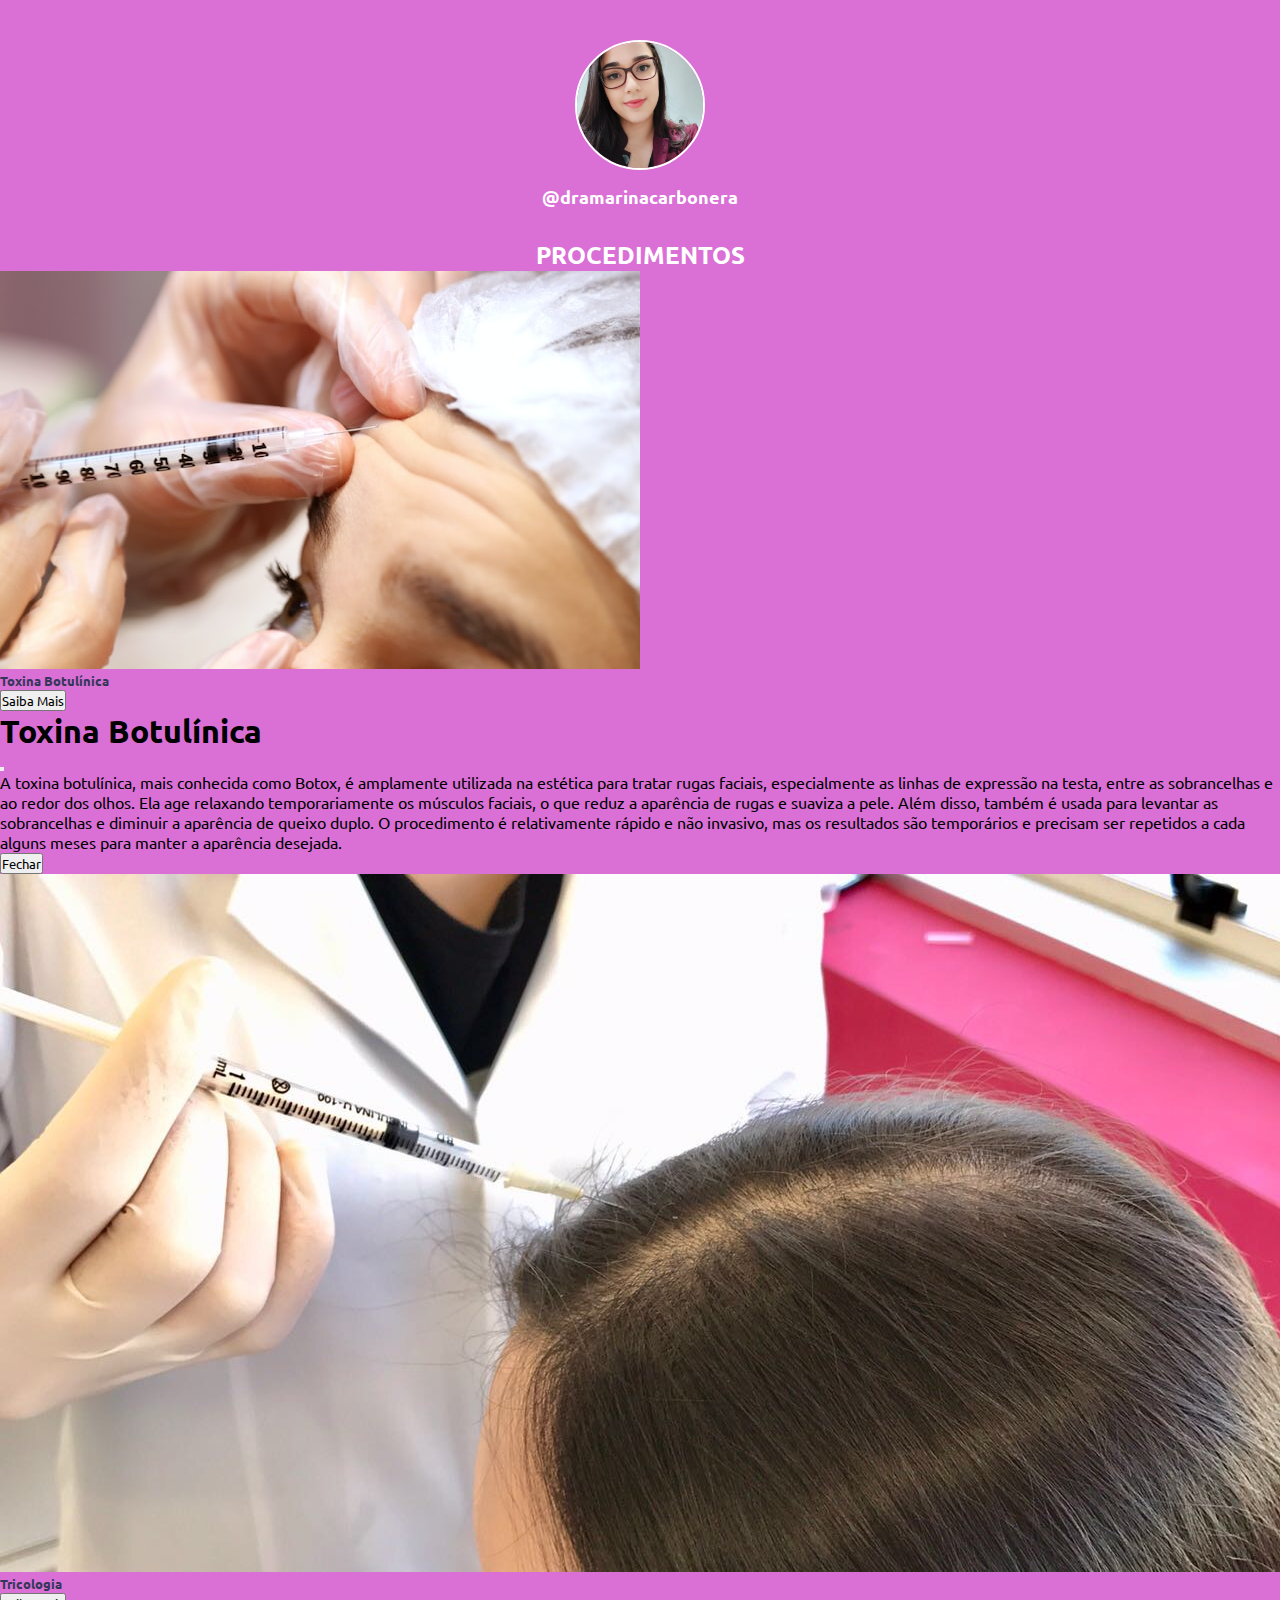
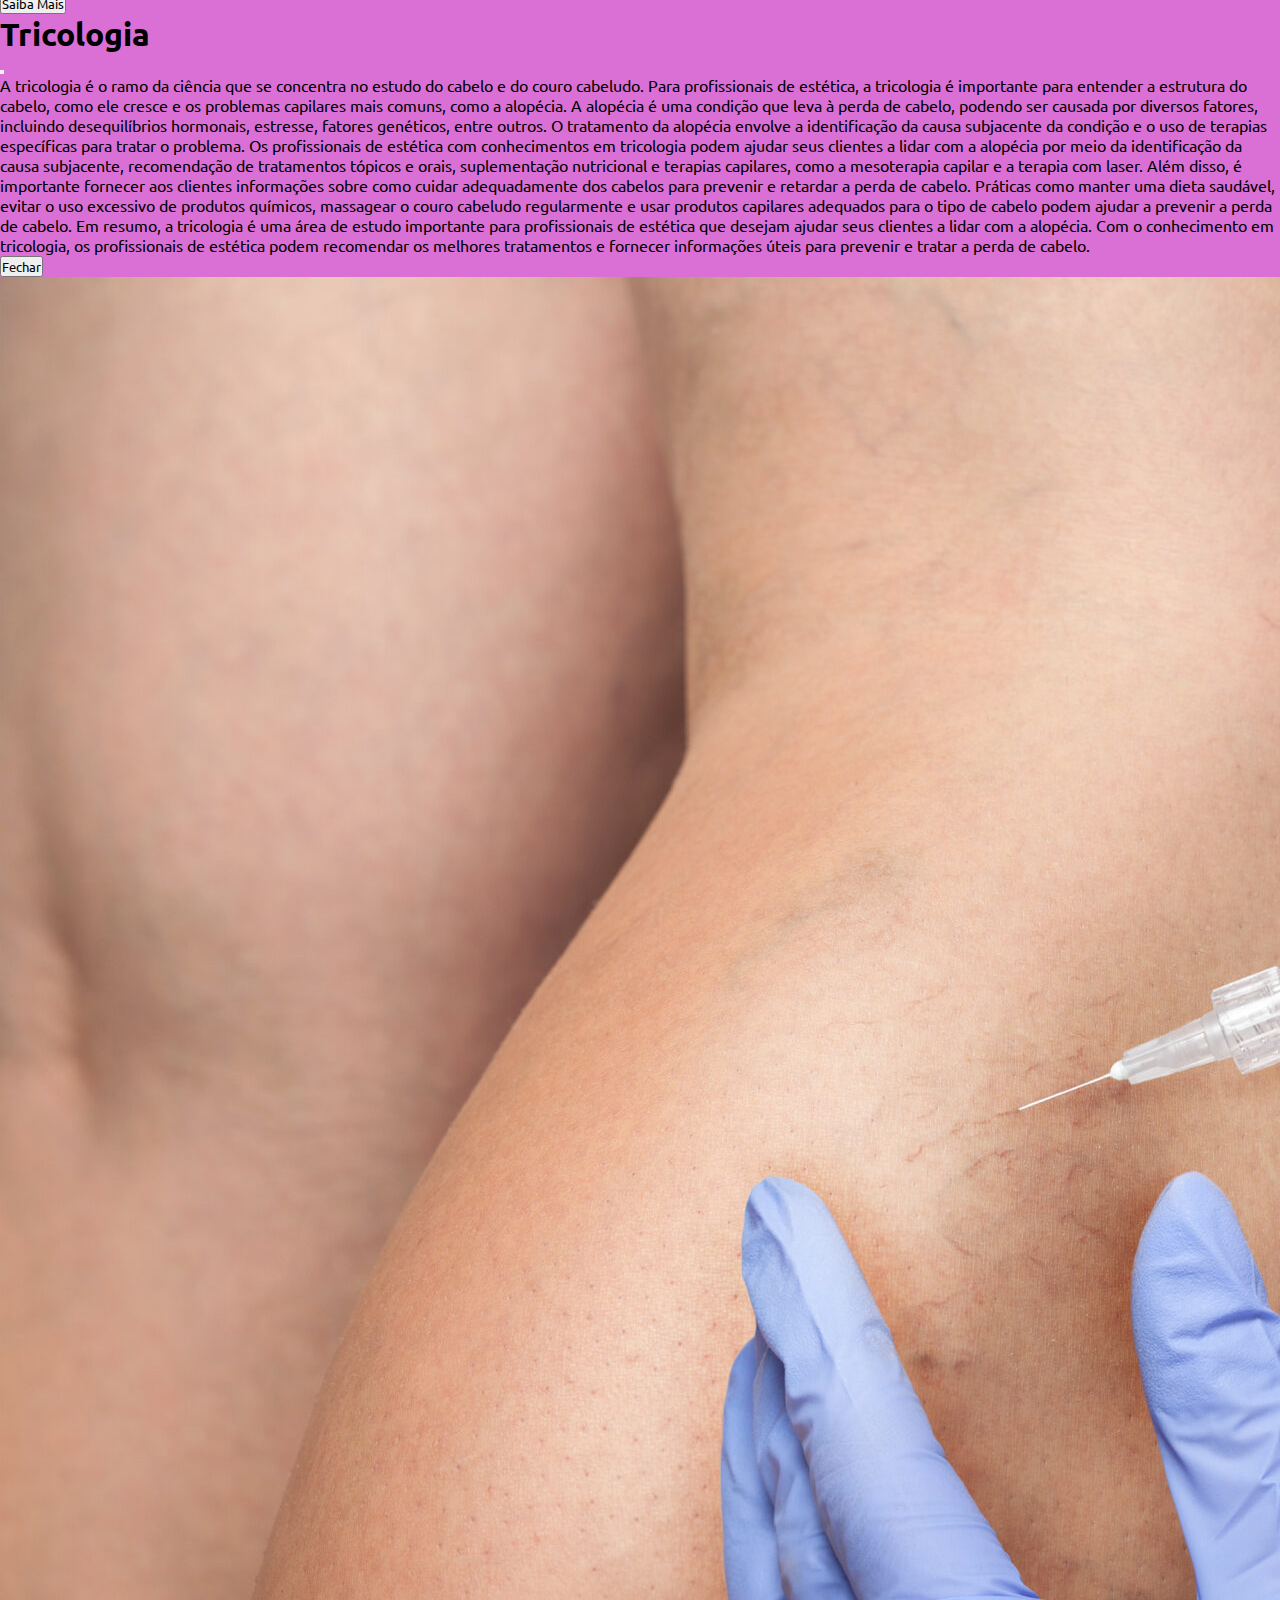
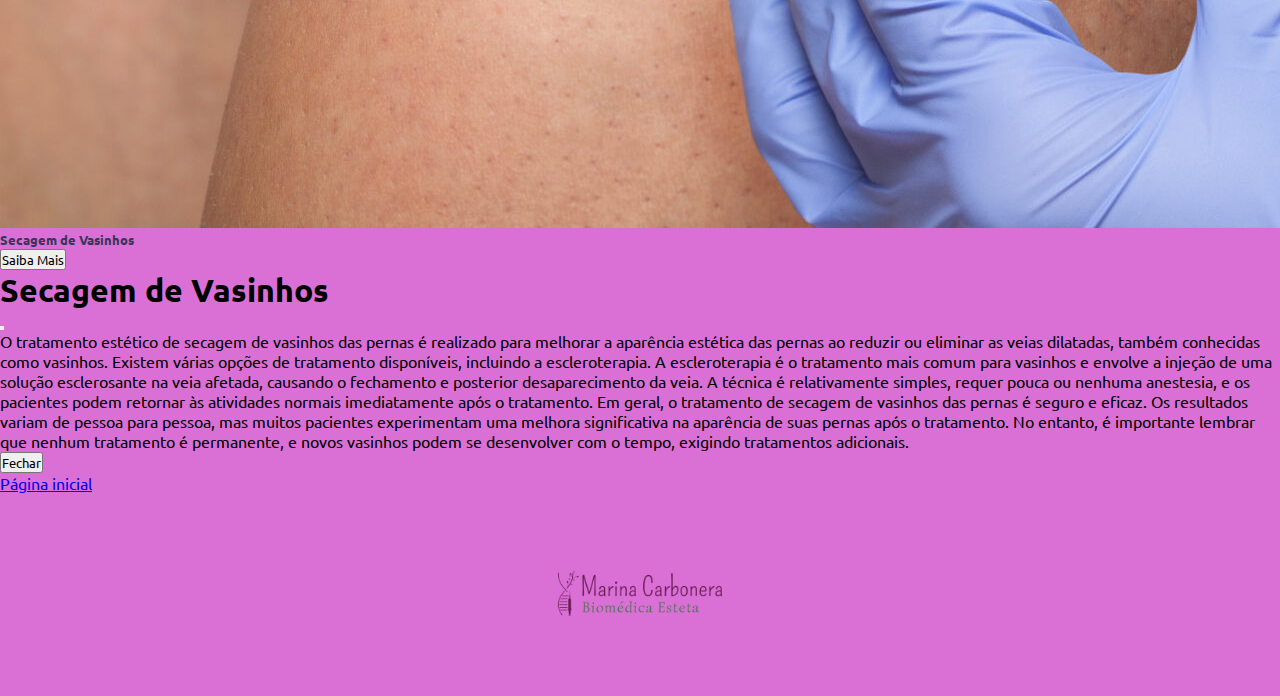
==== procedures.html @ fe8bc9be "Added the page of procedures" ====
<!DOCTYPE html>
<html lang="en">
<head>

    <meta charset="UTF-8">
    <meta http-equiv="X-UA-Compatible" content="IE=edge">
    <meta name="viewport" content="width=device-width, initial-scale=1.0">

    <!-- Meta Tags para Compartilhamento do site -->
    <meta property="og:title" content="Dra. Marina Luiza Carbonera" />
    <meta property="og:description" content="Links com informativos sobre tratamentos oferecidos">
    <meta property="og:url" content="https://lucassamogim.github.io/dramarinabio/" />
    <meta property="og:image" content="https://i.imgur.com/tCJxepR.jpg" />
    <meta property="og:type" content="website" />

    
    <!-- HTML Meta Tags -->
    <title>Dra. Marina Luiza Carbonera</title>
    <meta name="description" content="Links com informativos sobre tratamentos oferecidos">

    <!-- Facebook Meta Tags -->
    <meta property="og:url" content="https://lucassamogim.github.io/dramarinabio/">
    <meta property="og:type" content="website">
    <meta property="og:title" content="Dra. Marina Luiza Carbonera">
    <meta property="og:description" content="Links com informativos sobre tratamentos oferecidos">
    <meta property="og:image" content="https://i.imgur.com/tCJxepR.jpg">

    <!-- Twitter Meta Tags -->
    <meta name="twitter:card" content="summary_large_image">
    <meta property="twitter:domain" content="lucassamogim.github.io">
    <meta property="twitter:url" content="https://lucassamogim.github.io/dramarinabio/">
    <meta name="twitter:title" content="Dra. Marina Luiza Carbonera">
    <meta name="twitter:description" content="Links com informativos sobre tratamentos oferecidos">
    <meta name="twitter:image" content="https://i.imgur.com/tCJxepR.jpg">

    <!-- Meta Tags Generated via https://www.opengraph.xyz -->
        

    <title>Meus Procedimentos</title>

    <!-- Link para o arquivo CSS -->
    <link rel="stylesheet" href="style.css">
    <link rel="stylesheet" href="procedures.css">

    <!-- Link para Fonte do Google -->
    <link rel="preconnect" href="https://fonts.googleapis.com">
    <link rel="preconnect" href="https://fonts.gstatic.com" crossorigin>
    <link href="https://fonts.googleapis.com/css2?family=Ubuntu:wght@400;500;700&display=swap" rel="stylesheet">

    <!-- Link Bootstrap 5 -->
    <link href="https://cdn.jsdelivr.net/npm/bootstrap@5.3.0-alpha1/dist/css/bootstrap.min.css" rel="stylesheet" integrity="sha384-GLhlTQ8iRABdZLl6O3oVMWSktQOp6b7In1Zl3/Jr59b6EGGoI1aFkw7cmDA6j6gD" crossorigin="anonymous">

    <!-- Link Font-awesome -->
    <link rel="stylesheet" href="https://cdnjs.cloudflare.com/ajax/libs/font-awesome/6.3.0/css/all.min.css" integrity="sha512-SzlrxWUlpfuzQ+pcUCosxcglQRNAq/DZjVsC0lE40xsADsfeQoEypE+enwcOiGjk/bSuGGKHEyjSoQ1zVisanQ==" crossorigin="anonymous" referrerpolicy="no-referrer" />

</head>
<body>
    
    <div class="share-btn">
        <a href="javascript:void(0)" onclick="share()">
            <i class="fa-solid fa-arrow-up-from-bracket"></i>
        </a>
    </div>
    
    <div class="img-container">
        <img src="images/profile-pic.png" alt="">
    </div>

    <h1 class="title">
        <a href="https://www.instagram.com/dramarinacarbonera/" target="_blank">
            @dramarinacarbonera
        </a>
    </h1>

    <h2 class="subtitle mb-3 container">procedimentos</h2>

    <!-- Área dos Cards dos Procedimentos -->
    <div class="row row-cols-1 row-cols-md-3 g-4 container mx-auto">
        <div class="col">
            <div class="card h-100 shadow">
                <img src="images/proceduresImg/botox.jpg" class="card-img-top" alt="">
                <div class="card-body">
                    <h5 class="card-title mb-4 card-title-color">Toxina Botulínica</h5>
                    <!-- Button trigger modal -->
                    <button type="button" class="btn btn-primary" data-bs-toggle="modal" data-bs-target="#toxinaBotulinica">
                        Saiba Mais
                    </button>
  
                    <!-- Modal -->
                    <div class="modal fade" id="toxinaBotulinica" tabindex="-1" aria-labelledby="exampleModalLabel" aria-hidden="true">
                        <div class="modal-dialog">
                            <div class="modal-content">
                                <div class="modal-header">
                                    <h1 class="modal-title fs-5" id="exampleModalLabel">Toxina Botulínica</h1>
                                    <button type="button" class="btn-close" data-bs-dismiss="modal" aria-label="Close"></button>
                                </div>
                                <div class="modal-body">
                                    A toxina botulínica, mais conhecida como Botox, é amplamente utilizada na estética para tratar rugas faciais, especialmente as linhas de expressão na testa, entre as sobrancelhas e ao redor dos olhos. Ela age relaxando temporariamente os músculos faciais, o que reduz a aparência de rugas e suaviza a pele. Além disso, também é usada para levantar as sobrancelhas e diminuir a aparência de queixo duplo. O procedimento é relativamente rápido e não invasivo, mas os resultados são temporários e precisam ser repetidos a cada alguns meses para manter a aparência desejada.
                                </div>
                                <div class="modal-footer">
                                    <button type="button" class="btn btn-secondary bg-info" data-bs-dismiss="modal">Fechar</button>
                                </div>
                            </div>
                        </div>
                    </div>
                </div>
            </div>
        </div>

        <div class="col">
            <div class="card h-100 shadow">
                <img src="images/proceduresImg/tricologia.jpg" class="card-img-top" alt="">
                <div class="card-body">
                    <h5 class="card-title mb-4 card-title-color">Tricologia</h5>
                    <!-- Button trigger modal -->
                    <button type="button" class="btn btn-primary" data-bs-toggle="modal" data-bs-target="#tricologia">
                        Saiba Mais
                    </button>
  
                    <!-- Modal -->
                    <div class="modal fade" id="tricologia" tabindex="-1" aria-labelledby="exampleModalLabel" aria-hidden="true">
                        <div class="modal-dialog">
                            <div class="modal-content">
                                <div class="modal-header">
                                    <h1 class="modal-title fs-5" id="exampleModalLabel">Tricologia</h1>
                                    <button type="button" class="btn-close" data-bs-dismiss="modal" aria-label="Close"></button>
                                </div>
                                <div class="modal-body">
                                    A tricologia é o ramo da ciência que se concentra no estudo do cabelo e do couro cabeludo. Para profissionais de estética, a tricologia é importante para entender a estrutura do cabelo, como ele cresce e os problemas capilares mais comuns, como a alopécia.

                                    A alopécia é uma condição que leva à perda de cabelo, podendo ser causada por diversos fatores, incluindo desequilíbrios hormonais, estresse, fatores genéticos, entre outros. O tratamento da alopécia envolve a identificação da causa subjacente da condição e o uso de terapias específicas para tratar o problema.

                                    Os profissionais de estética com conhecimentos em tricologia podem ajudar seus clientes a lidar com a alopécia por meio da identificação da causa subjacente, recomendação de tratamentos tópicos e orais, suplementação nutricional e terapias capilares, como a mesoterapia capilar e a terapia com laser.

                                    Além disso, é importante fornecer aos clientes informações sobre como cuidar adequadamente dos cabelos para prevenir e retardar a perda de cabelo. Práticas como manter uma dieta saudável, evitar o uso excessivo de produtos químicos, massagear o couro cabeludo regularmente e usar produtos capilares adequados para o tipo de cabelo podem ajudar a prevenir a perda de cabelo.

                                    Em resumo, a tricologia é uma área de estudo importante para profissionais de estética que desejam ajudar seus clientes a lidar com a alopécia. Com o conhecimento em tricologia, os profissionais de estética podem recomendar os melhores tratamentos e fornecer informações úteis para prevenir e tratar a perda de cabelo.
                                </div>
                                <div class="modal-footer">
                                    <button type="button" class="btn btn-secondary bg-info" data-bs-dismiss="modal">Fechar</button>
                                </div>
                            </div>
                        </div>
                    </div>
                </div>
            </div>
        </div>

        <div class="col">
            <div class="card h-100 shadow">
                <img src="images/proceduresImg/vasinhos.jpeg" class="card-img-top" alt="">
                <div class="card-body">
                    <h5 class="card-title mb-4 card-title-color">Secagem de Vasinhos</h5>
                    <!-- Button trigger modal -->
                    <button type="button" class="btn btn-primary" data-bs-toggle="modal" data-bs-target="#vasinhos">
                        Saiba Mais
                    </button>
  
                    <!-- Modal -->
                    <div class="modal fade" id="vasinhos" tabindex="-1" aria-labelledby="exampleModalLabel" aria-hidden="true">
                        <div class="modal-dialog">
                            <div class="modal-content">
                                <div class="modal-header">
                                    <h1 class="modal-title fs-5" id="exampleModalLabel">Secagem de Vasinhos</h1>
                                    <button type="button" class="btn-close" data-bs-dismiss="modal" aria-label="Close"></button>
                                </div>
                                <div class="modal-body">
                                    O tratamento estético de secagem de vasinhos das pernas é realizado para melhorar a aparência estética das pernas ao reduzir ou eliminar as veias dilatadas, também conhecidas como vasinhos. Existem várias opções de tratamento disponíveis, incluindo a escleroterapia.

                                    A escleroterapia é o tratamento mais comum para vasinhos e envolve a injeção de uma solução esclerosante na veia afetada, causando o fechamento e posterior desaparecimento da veia. A técnica é relativamente simples, requer pouca ou nenhuma anestesia, e os pacientes podem retornar às atividades normais imediatamente após o tratamento.

                                    Em geral, o tratamento de secagem de vasinhos das pernas é seguro e eficaz. Os resultados variam de pessoa para pessoa, mas muitos pacientes experimentam uma melhora significativa na aparência de suas pernas após o tratamento. No entanto, é importante lembrar que nenhum tratamento é permanente, e novos vasinhos podem se desenvolver com o tempo, exigindo tratamentos adicionais.
                                </div>
                                <div class="modal-footer">
                                    <button type="button" class="btn btn-secondary bg-info" data-bs-dismiss="modal">Fechar</button>
                                </div>
                            </div>
                        </div>
                    </div>
                </div>
            </div>
        </div>

    </div>
    

    
    <div class="back-btn-container d-flex container w-100 justify-content-center align-items-center">
        <a href="index.html" class="back-btn btn btn-primary">Página inicial</a>
    </div>

    <footer>
        <div class="footer-img">
            <img src="images/footerImg.png" alt="">
        </div>
    </footer>


    <!-- Script Bootstrap 5 -->
    <script src="https://cdn.jsdelivr.net/npm/bootstrap@5.3.0-alpha1/dist/js/bootstrap.bundle.min.js" integrity="sha384-w76AqPfDkMBDXo30jS1Sgez6pr3x5MlQ1ZAGC+nuZB+EYdgRZgiwxhTBTkF7CXvN" crossorigin="anonymous"></script>

    <!-- Script externo -->
    <script src="script.js"></script>


</body>
</html>
---- style.css ----
* {
    margin: 0;
    padding: 0;
    box-sizing: border-box;
    font-family: 'Ubuntu', sans-serif;
}

body {
    background-color: orchid !important;
    position: relative;
}

.share-btn {
    position: absolute;
    top: 0px;
    left: 7%;
    font-size: 25px;
}

.share-btn a {
    text-decoration: none;
    color: #FFF;
}

.img-container {
    width: 130px;
    height: 130px;
    border-radius: 50%;
    border: 2px solid #FFF;
    margin: 0 auto;
    margin-top: 40px;
}

.img-container img {
    width: 100%;
    aspect-ratio: 1 / 1;
    border-radius: 50%;
}

.title {
    text-align: center;
    padding: 15px;
    font-size: 18px;
    margin-bottom: 15px;
}

.title a {
    display: inline-block;
    text-decoration: none;
    color: #FFF;
}

footer {
    width: 100%;
    height: 100px;
}

.footer-img {
    margin: 0 auto;
    height: 100%;
    width: 200px;
}

.footer-img img {
    width: 100%;
}
---- procedures.css ----
.subtitle {
    text-align: center;
    text-transform: uppercase;
    color: #FFF;
}

.card-title-color {
    color: #34375a !important;
}

.back-btn {
    margin-top: 80px;
}
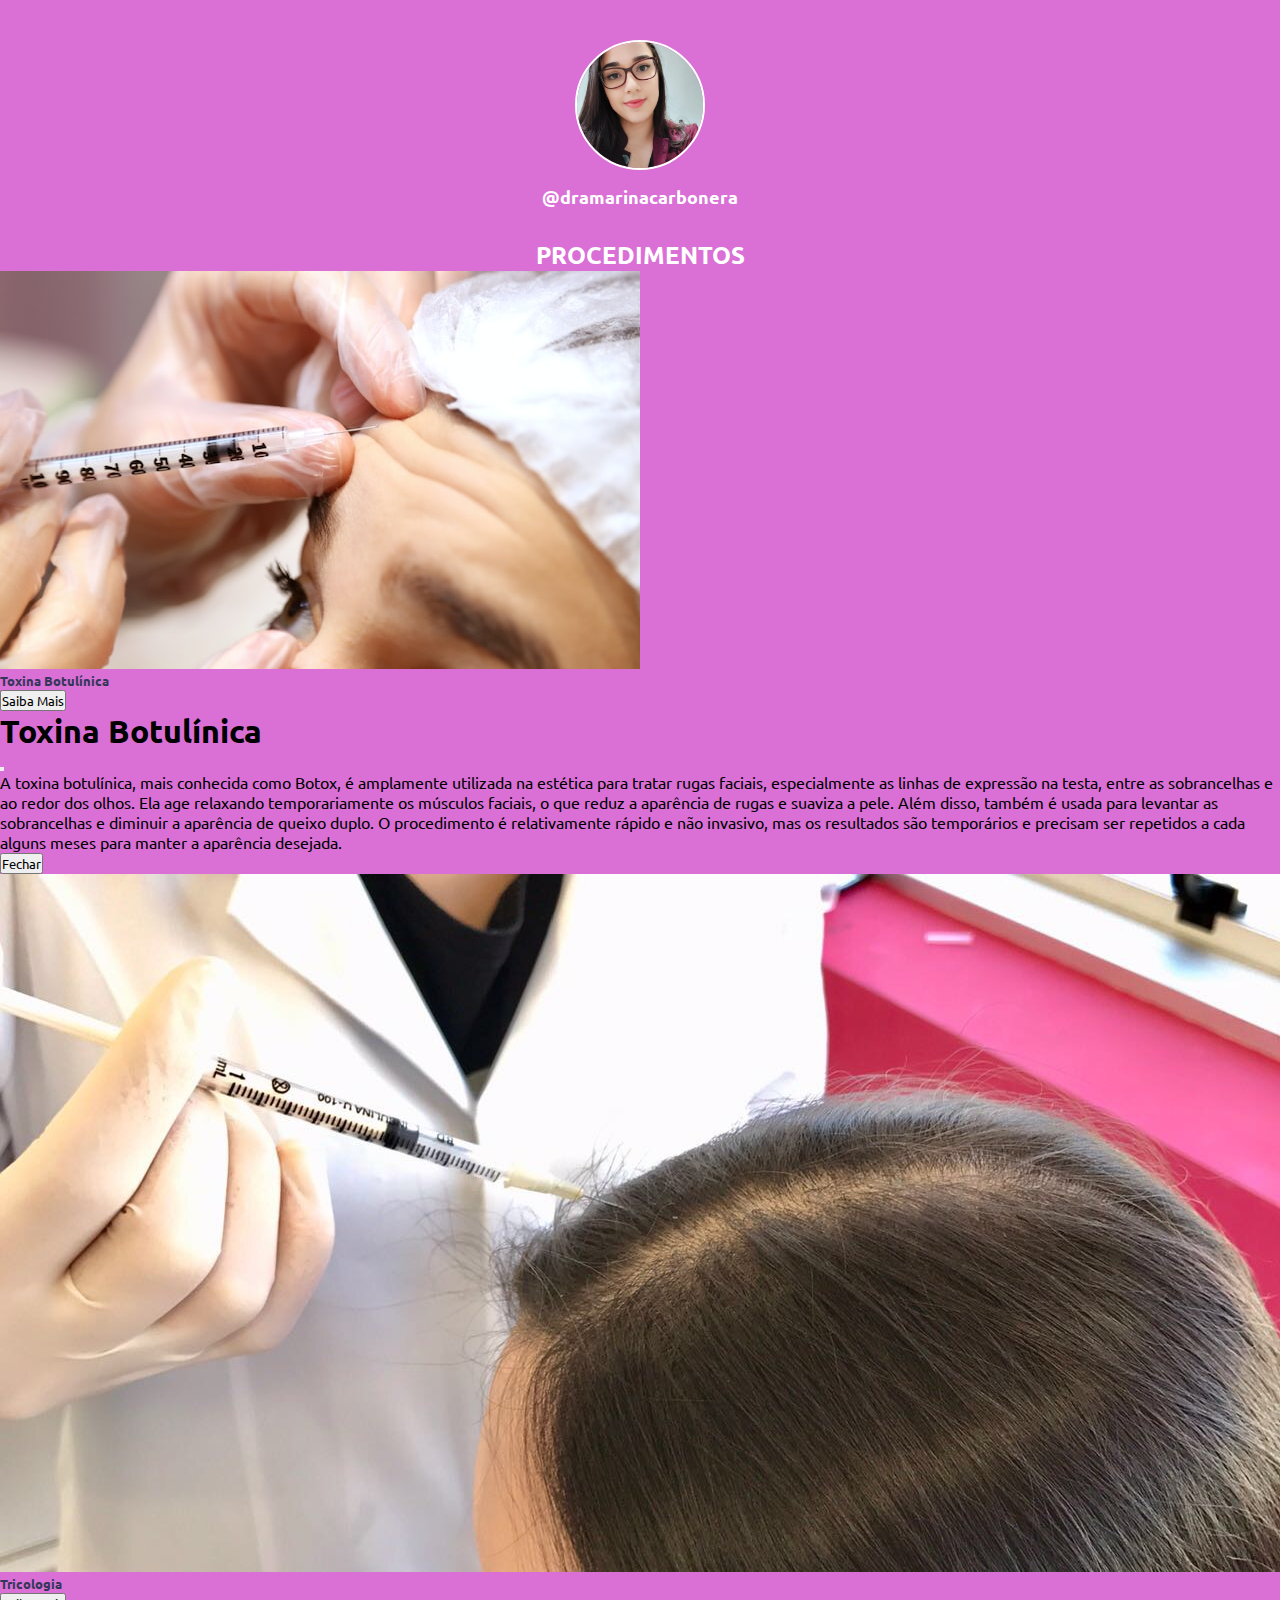
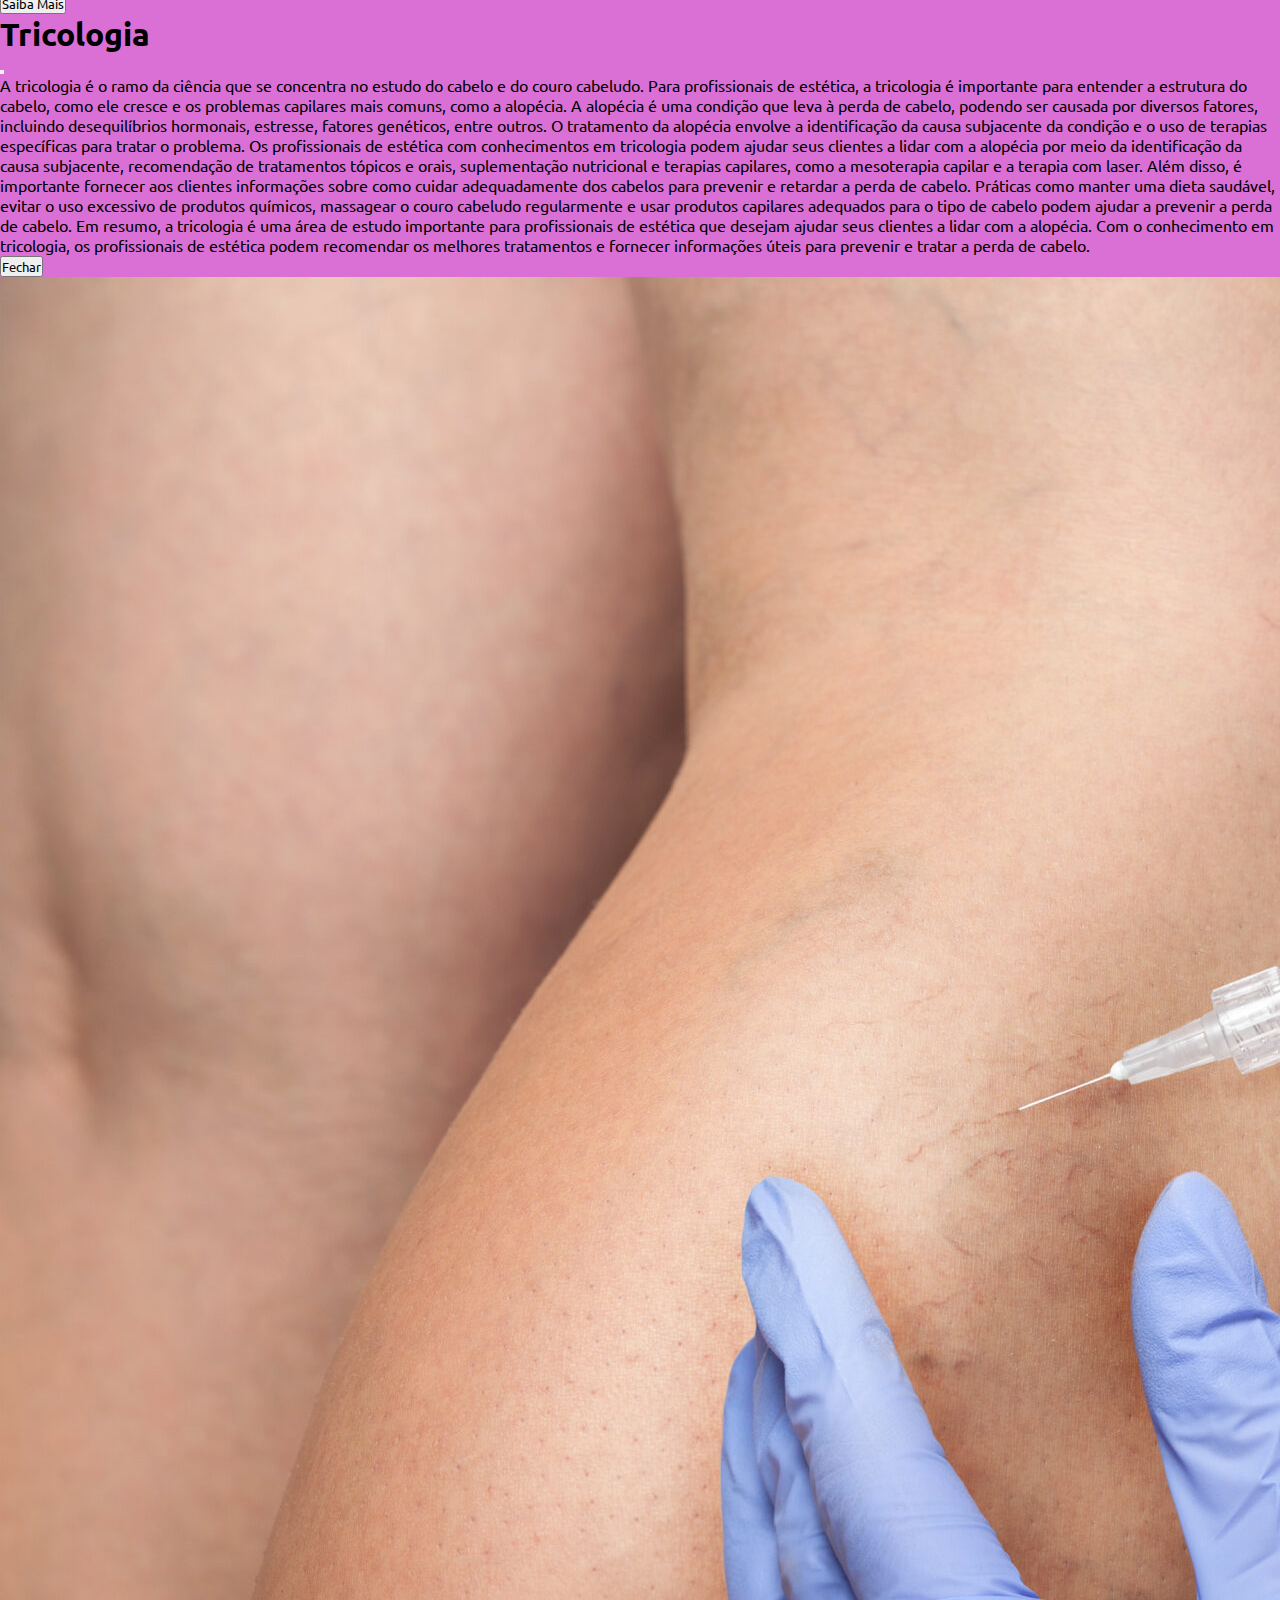
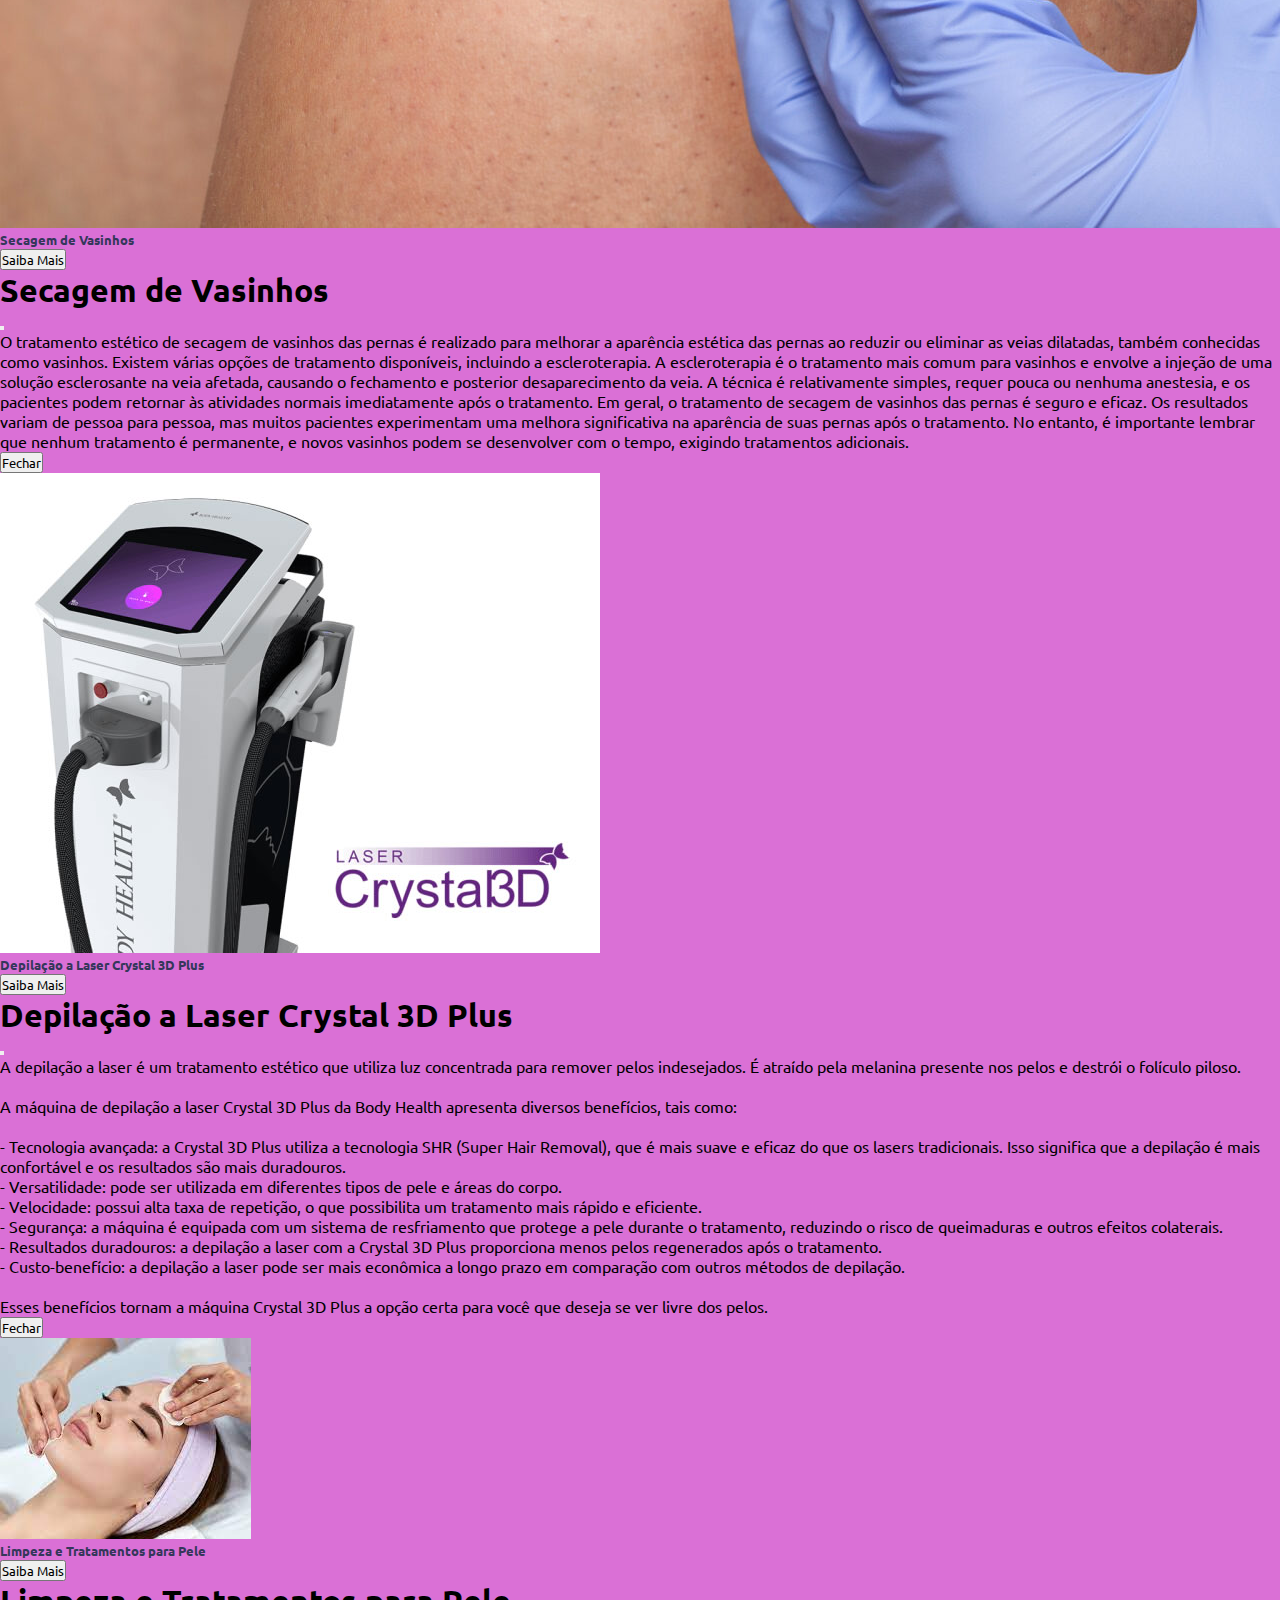
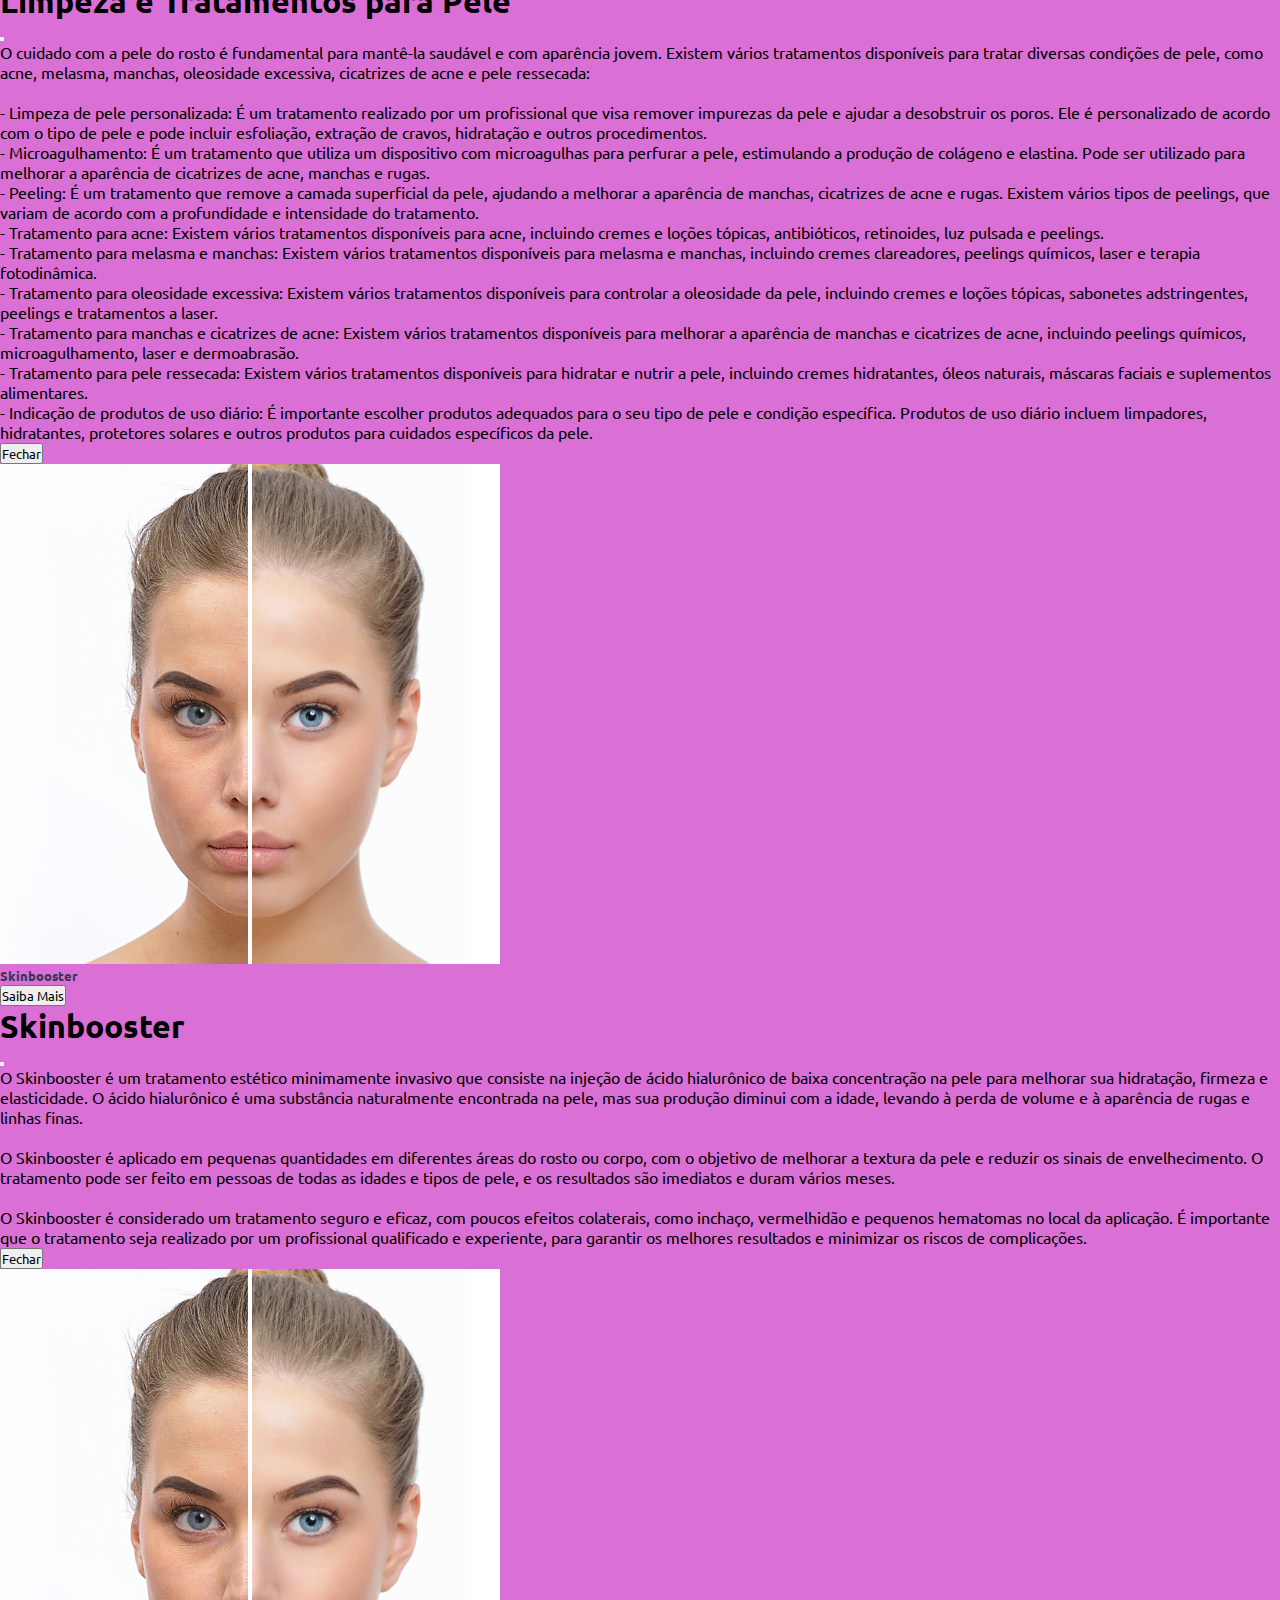
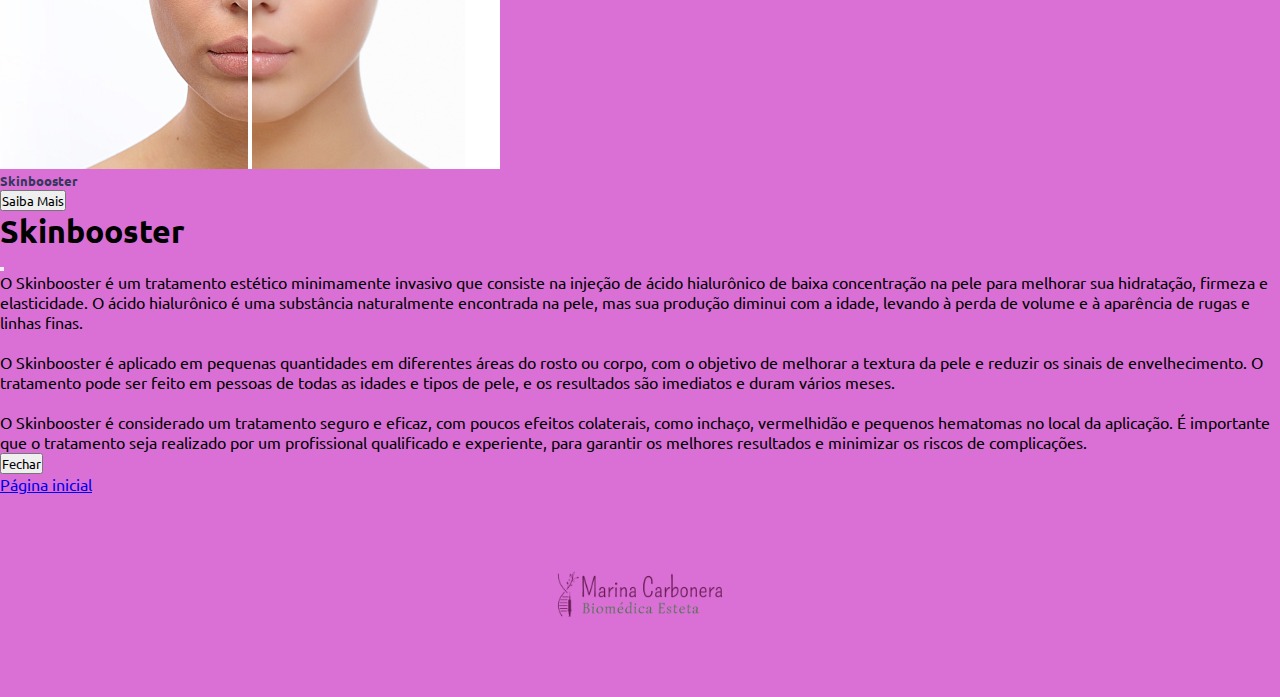
==== commit 98c532e4: "Added content to the procedure page" ====
--- a/procedures.html
+++ b/procedures.html
@@ -181,6 +181,171 @@
             </div>
         </div>
 
+        <div class="col">
+            <div class="card h-100 shadow">
+                <img src="images/proceduresImg/depilacao.jpg" class="card-img-top" alt="">
+                <div class="card-body">
+                    <h5 class="card-title mb-4 card-title-color">Depilação a Laser Crystal 3D Plus</h5>
+                    <!-- Button trigger modal -->
+                    <button type="button" class="btn btn-primary" data-bs-toggle="modal" data-bs-target="#depilacao">
+                        Saiba Mais
+                    </button>
+  
+                    <!-- Modal -->
+                    <div class="modal fade" id="depilacao" tabindex="-1" aria-labelledby="exampleModalLabel" aria-hidden="true">
+                        <div class="modal-dialog">
+                            <div class="modal-content">
+                                <div class="modal-header">
+                                    <h1 class="modal-title fs-5" id="exampleModalLabel">Depilação a Laser Crystal 3D Plus</h1>
+                                    <button type="button" class="btn-close" data-bs-dismiss="modal" aria-label="Close"></button>
+                                </div>
+                                <div class="modal-body">
+                                    A depilação a laser é um tratamento estético que utiliza luz concentrada para remover pelos indesejados. É atraído pela melanina presente nos pelos e destrói o folículo piloso.<br><br>
+                                    A máquina de depilação a laser Crystal 3D Plus da Body Health apresenta diversos benefícios, tais como:
+                                    <br><br>
+                                    - Tecnologia avançada: a Crystal 3D Plus utiliza a tecnologia SHR (Super Hair Removal), que é mais suave e eficaz do que os lasers tradicionais. Isso significa que a depilação é mais confortável e os resultados são mais duradouros.
+                                    <br>
+                                    - Versatilidade: pode ser utilizada em diferentes tipos de pele e áreas do corpo.
+                                    <br>
+                                    - Velocidade: possui alta taxa de repetição, o que possibilita um tratamento mais rápido e eficiente.
+                                    <br>
+                                    - Segurança: a máquina é equipada com um sistema de resfriamento que protege a pele durante o tratamento, reduzindo o risco de queimaduras e outros efeitos colaterais.
+                                    <br>
+                                    - Resultados duradouros: a depilação a laser com a Crystal 3D Plus proporciona menos pelos regenerados após o tratamento.
+                                    <br>
+                                    - Custo-benefício: a depilação a laser pode ser mais econômica a longo prazo em comparação com outros métodos de depilação.
+                                    <br><br>
+                                    Esses benefícios tornam a máquina Crystal 3D Plus a opção certa para você que deseja se ver livre dos pelos.
+                                </div>
+                                <div class="modal-footer">
+                                    <button type="button" class="btn btn-secondary bg-info" data-bs-dismiss="modal">Fechar</button>
+                                </div>
+                            </div>
+                        </div>
+                    </div>
+                </div>
+            </div>
+        </div>
+
+        <div class="col">
+            <div class="card h-100 shadow">
+                <img src="images/proceduresImg/limpezaPele.jpeg" class="card-img-top" alt="">
+                <div class="card-body">
+                    <h5 class="card-title mb-4 card-title-color">Limpeza e Tratamentos para Pele</h5>
+                    <!-- Button trigger modal -->
+                    <button type="button" class="btn btn-primary" data-bs-toggle="modal" data-bs-target="#limpeza-pele">
+                        Saiba Mais
+                    </button>
+  
+                    <!-- Modal -->
+                    <div class="modal fade" id="limpeza-pele" tabindex="-1" aria-labelledby="exampleModalLabel" aria-hidden="true">
+                        <div class="modal-dialog">
+                            <div class="modal-content">
+                                <div class="modal-header">
+                                    <h1 class="modal-title fs-5" id="exampleModalLabel">Limpeza e Tratamentos para Pele</h1>
+                                    <button type="button" class="btn-close" data-bs-dismiss="modal" aria-label="Close"></button>
+                                </div>
+                                <div class="modal-body">
+                                    O cuidado com a pele do rosto é fundamental para mantê-la saudável e com aparência jovem. Existem vários tratamentos disponíveis para tratar diversas condições de pele, como acne, melasma, manchas, oleosidade excessiva, cicatrizes de acne e pele ressecada:
+                                    <br><br>
+                                    - Limpeza de pele personalizada: É um tratamento realizado por um profissional que visa remover impurezas da pele e ajudar a desobstruir os poros. Ele é personalizado de acordo com o tipo de pele e pode incluir esfoliação, extração de cravos, hidratação e outros procedimentos.
+                                    <br>
+                                    - Microagulhamento: É um tratamento que utiliza um dispositivo com microagulhas para perfurar a pele, estimulando a produção de colágeno e elastina. Pode ser utilizado para melhorar a aparência de cicatrizes de acne, manchas e rugas.
+                                    <br>
+                                    - Peeling: É um tratamento que remove a camada superficial da pele, ajudando a melhorar a aparência de manchas, cicatrizes de acne e rugas. Existem vários tipos de peelings, que variam de acordo com a profundidade e intensidade do tratamento.
+                                    <br>
+                                    - Tratamento para acne: Existem vários tratamentos disponíveis para acne, incluindo cremes e loções tópicas, antibióticos, retinoides, luz pulsada e peelings.
+                                    <br>
+                                    - Tratamento para melasma e manchas: Existem vários tratamentos disponíveis para melasma e manchas, incluindo cremes clareadores, peelings químicos, laser e terapia fotodinâmica.
+                                    <br>
+                                    - Tratamento para oleosidade excessiva: Existem vários tratamentos disponíveis para controlar a oleosidade da pele, incluindo cremes e loções tópicas, sabonetes adstringentes, peelings e tratamentos a laser.
+                                    <br>
+                                    - Tratamento para manchas e cicatrizes de acne: Existem vários tratamentos disponíveis para melhorar a aparência de manchas e cicatrizes de acne, incluindo peelings químicos, microagulhamento, laser e dermoabrasão.
+                                    <br>
+                                    - Tratamento para pele ressecada: Existem vários tratamentos disponíveis para hidratar e nutrir a pele, incluindo cremes hidratantes, óleos naturais, máscaras faciais e suplementos alimentares.
+                                    <br>
+                                    - Indicação de produtos de uso diário: É importante escolher produtos adequados para o seu tipo de pele e condição específica. Produtos de uso diário incluem limpadores, hidratantes, protetores solares e outros produtos para cuidados específicos da pele.
+                                </div>
+                                <div class="modal-footer">
+                                    <button type="button" class="btn btn-secondary bg-info" data-bs-dismiss="modal">Fechar</button>
+                                </div>
+                            </div>
+                        </div>
+                    </div>
+                </div>
+            </div>
+        </div>
+
+        <div class="col">
+            <div class="card h-100 shadow">
+                <img src="images/proceduresImg/skinbooster.jpg" class="card-img-top" alt="">
+                <div class="card-body">
+                    <h5 class="card-title mb-4 card-title-color">Skinbooster</h5>
+                    <!-- Button trigger modal -->
+                    <button type="button" class="btn btn-primary" data-bs-toggle="modal" data-bs-target="#skinbooster">
+                        Saiba Mais
+                    </button>
+  
+                    <!-- Modal -->
+                    <div class="modal fade" id="skinbooster" tabindex="-1" aria-labelledby="exampleModalLabel" aria-hidden="true">
+                        <div class="modal-dialog">
+                            <div class="modal-content">
+                                <div class="modal-header">
+                                    <h1 class="modal-title fs-5" id="exampleModalLabel">Skinbooster</h1>
+                                    <button type="button" class="btn-close" data-bs-dismiss="modal" aria-label="Close"></button>
+                                </div>
+                                <div class="modal-body">
+                                    O Skinbooster é um tratamento estético minimamente invasivo que consiste na injeção de ácido hialurônico de baixa concentração na pele para melhorar sua hidratação, firmeza e elasticidade. O ácido hialurônico é uma substância naturalmente encontrada na pele, mas sua produção diminui com a idade, levando à perda de volume e à aparência de rugas e linhas finas.
+                                    <br><br>
+                                    O Skinbooster é aplicado em pequenas quantidades em diferentes áreas do rosto ou corpo, com o objetivo de melhorar a textura da pele e reduzir os sinais de envelhecimento. O tratamento pode ser feito em pessoas de todas as idades e tipos de pele, e os resultados são imediatos e duram vários meses.
+                                    <br><br>
+                                    O Skinbooster é considerado um tratamento seguro e eficaz, com poucos efeitos colaterais, como inchaço, vermelhidão e pequenos hematomas no local da aplicação. É importante que o tratamento seja realizado por um profissional qualificado e experiente, para garantir os melhores resultados e minimizar os riscos de complicações.
+                                </div>
+                                <div class="modal-footer">
+                                    <button type="button" class="btn btn-secondary bg-info" data-bs-dismiss="modal">Fechar</button>
+                                </div>
+                            </div>
+                        </div>
+                    </div>
+                </div>
+            </div>
+        </div>
+
+        <div class="col">
+            <div class="card h-100 shadow">
+                <img src="images/proceduresImg/skinbooster.jpg" class="card-img-top" alt="">
+                <div class="card-body">
+                    <h5 class="card-title mb-4 card-title-color">Skinbooster</h5>
+                    <!-- Button trigger modal -->
+                    <button type="button" class="btn btn-primary" data-bs-toggle="modal" data-bs-target="#skinbooster">
+                        Saiba Mais
+                    </button>
+  
+                    <!-- Modal -->
+                    <div class="modal fade" id="skinbooster" tabindex="-1" aria-labelledby="exampleModalLabel" aria-hidden="true">
+                        <div class="modal-dialog">
+                            <div class="modal-content">
+                                <div class="modal-header">
+                                    <h1 class="modal-title fs-5" id="exampleModalLabel">Skinbooster</h1>
+                                    <button type="button" class="btn-close" data-bs-dismiss="modal" aria-label="Close"></button>
+                                </div>
+                                <div class="modal-body">
+                                    O Skinbooster é um tratamento estético minimamente invasivo que consiste na injeção de ácido hialurônico de baixa concentração na pele para melhorar sua hidratação, firmeza e elasticidade. O ácido hialurônico é uma substância naturalmente encontrada na pele, mas sua produção diminui com a idade, levando à perda de volume e à aparência de rugas e linhas finas.
+                                    <br><br>
+                                    O Skinbooster é aplicado em pequenas quantidades em diferentes áreas do rosto ou corpo, com o objetivo de melhorar a textura da pele e reduzir os sinais de envelhecimento. O tratamento pode ser feito em pessoas de todas as idades e tipos de pele, e os resultados são imediatos e duram vários meses.
+                                    <br><br>
+                                    O Skinbooster é considerado um tratamento seguro e eficaz, com poucos efeitos colaterais, como inchaço, vermelhidão e pequenos hematomas no local da aplicação. É importante que o tratamento seja realizado por um profissional qualificado e experiente, para garantir os melhores resultados e minimizar os riscos de complicações.
+                                </div>
+                                <div class="modal-footer">
+                                    <button type="button" class="btn btn-secondary bg-info" data-bs-dismiss="modal">Fechar</button>
+                                </div>
+                            </div>
+                        </div>
+                    </div>
+                </div>
+            </div>
+        </div>
+
     </div>
     
 
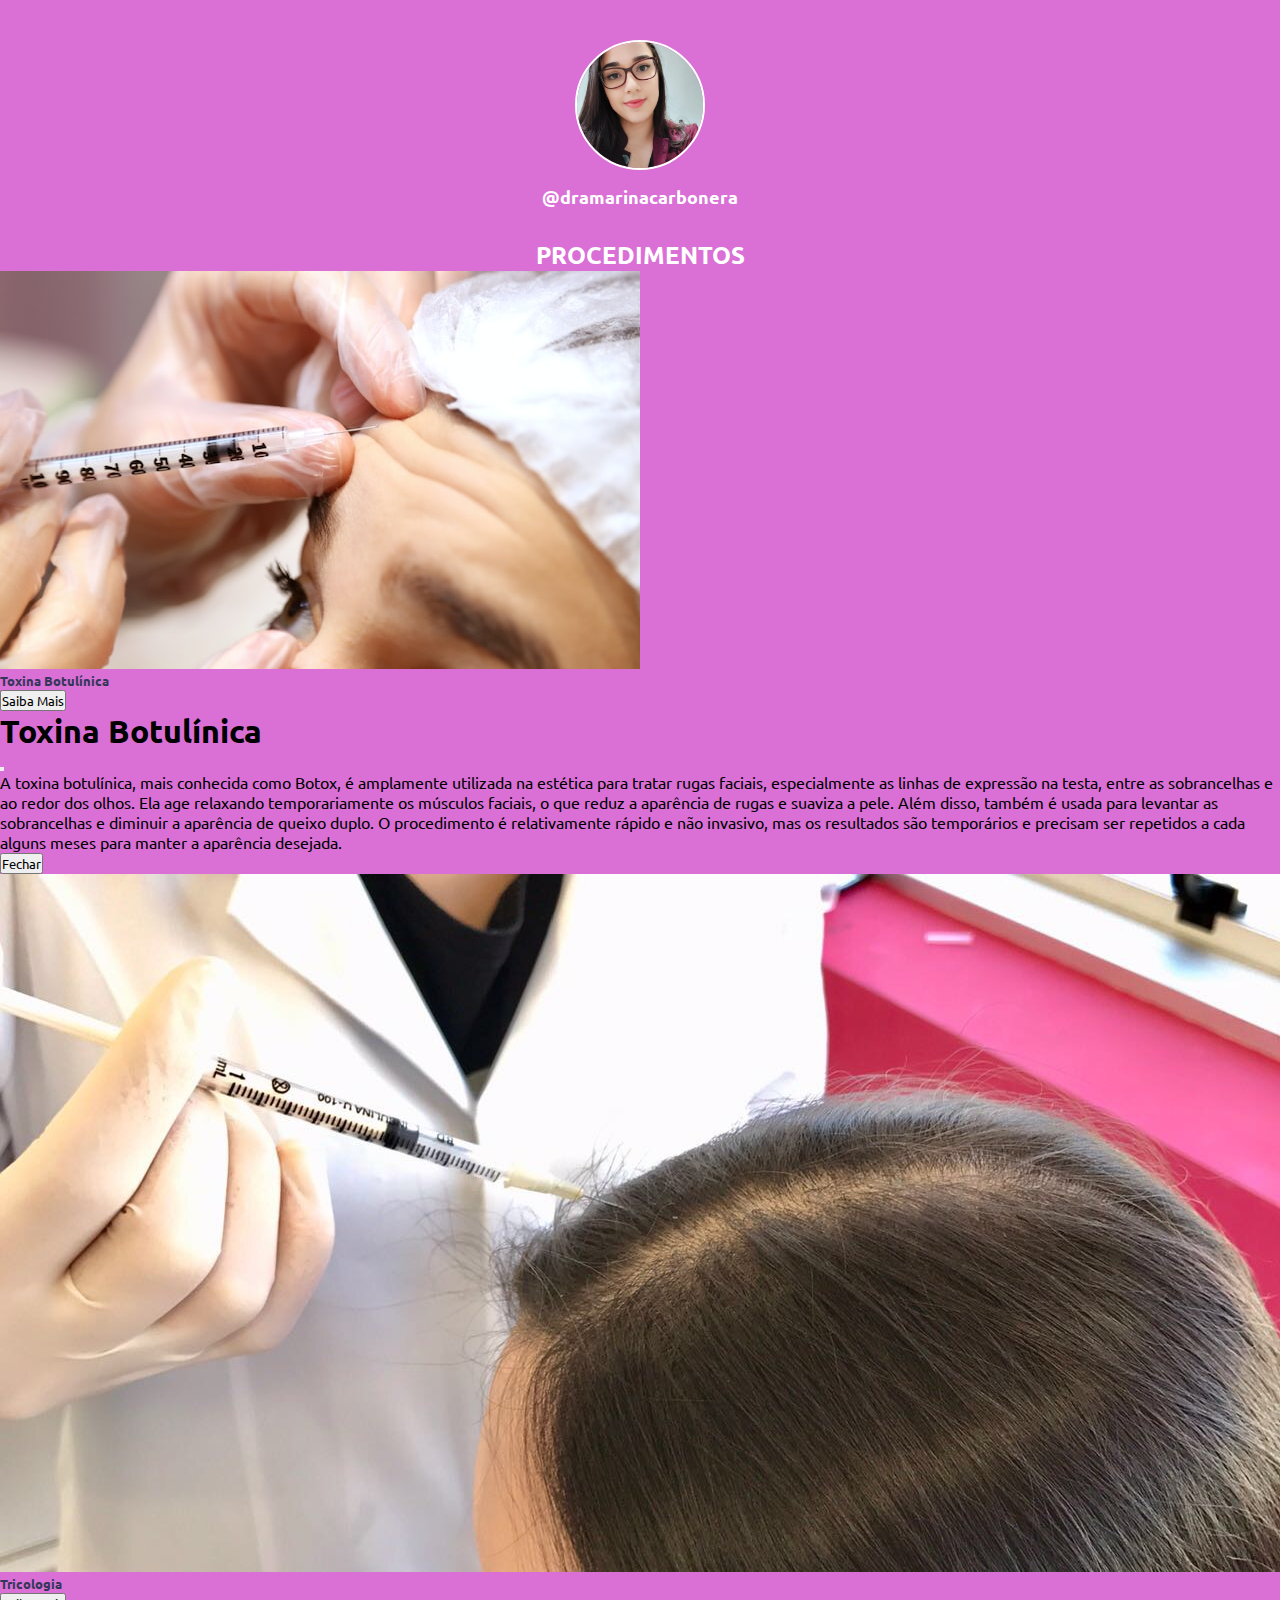
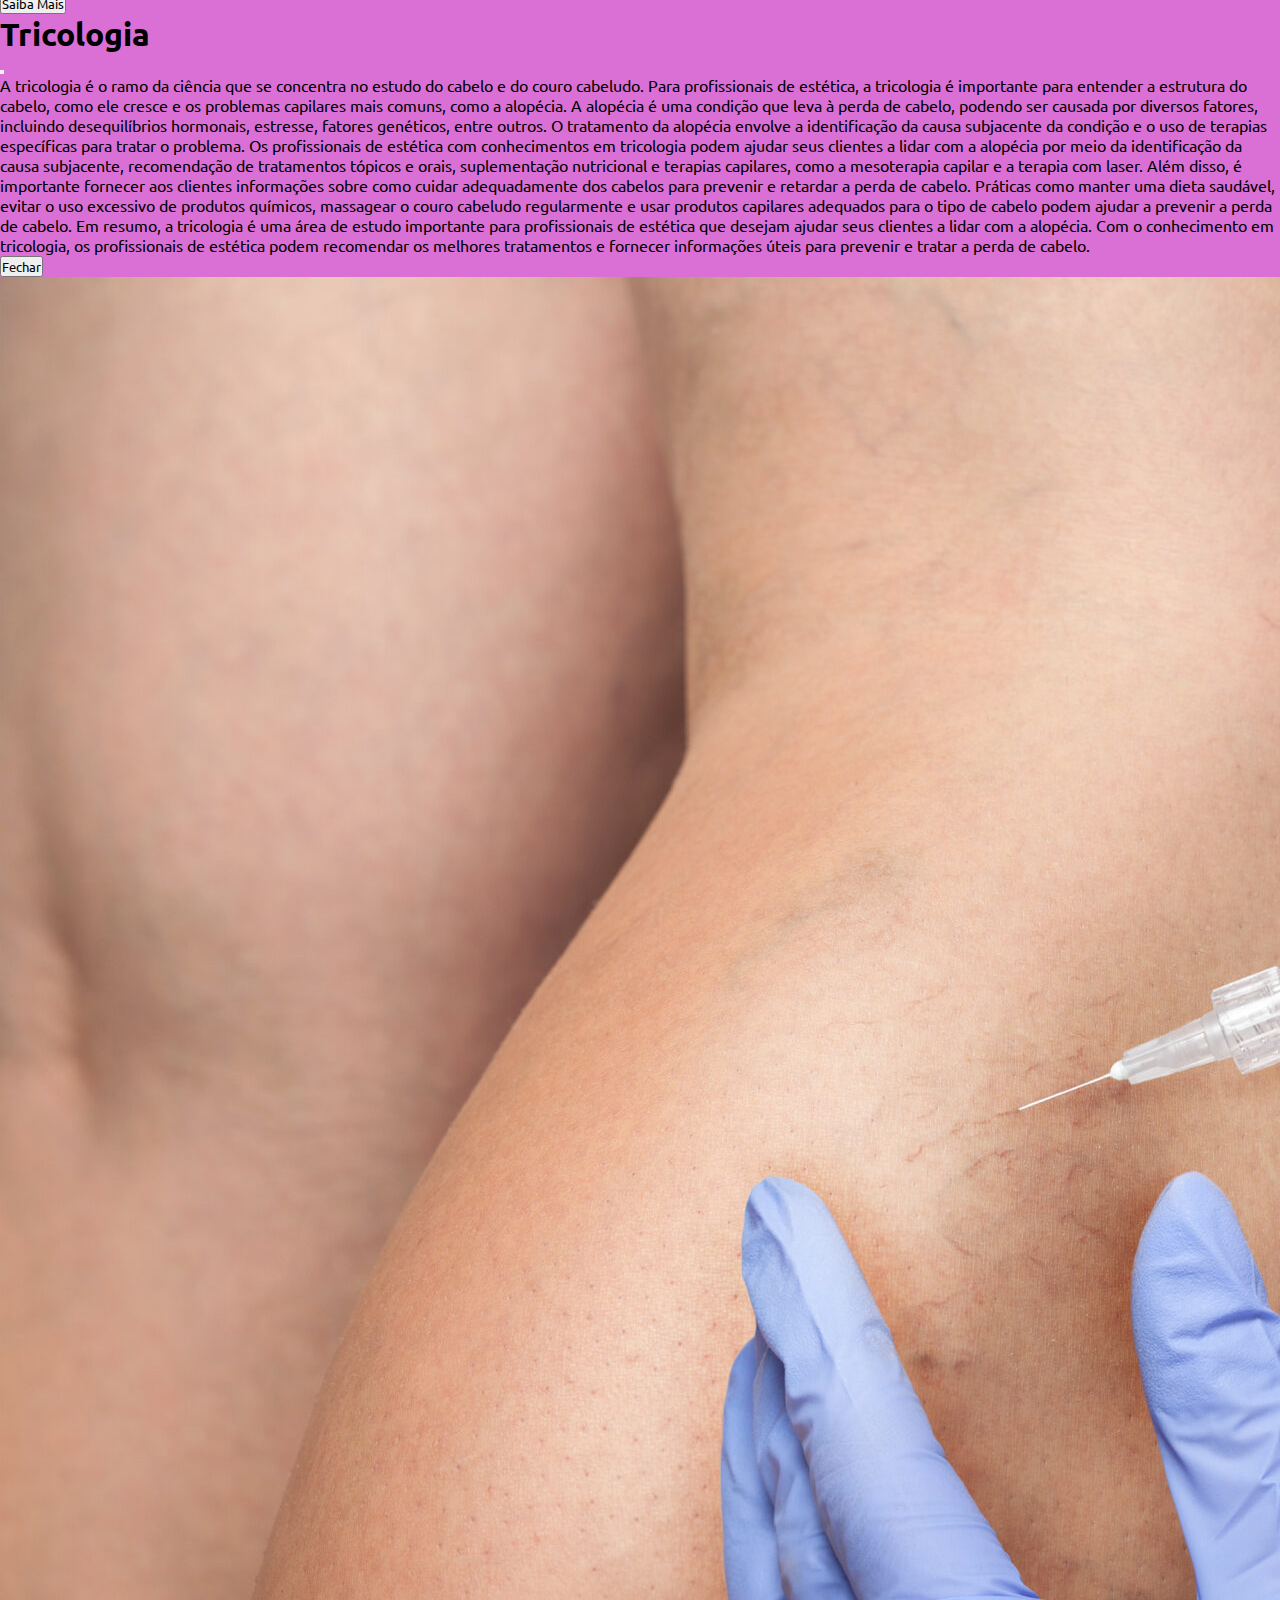
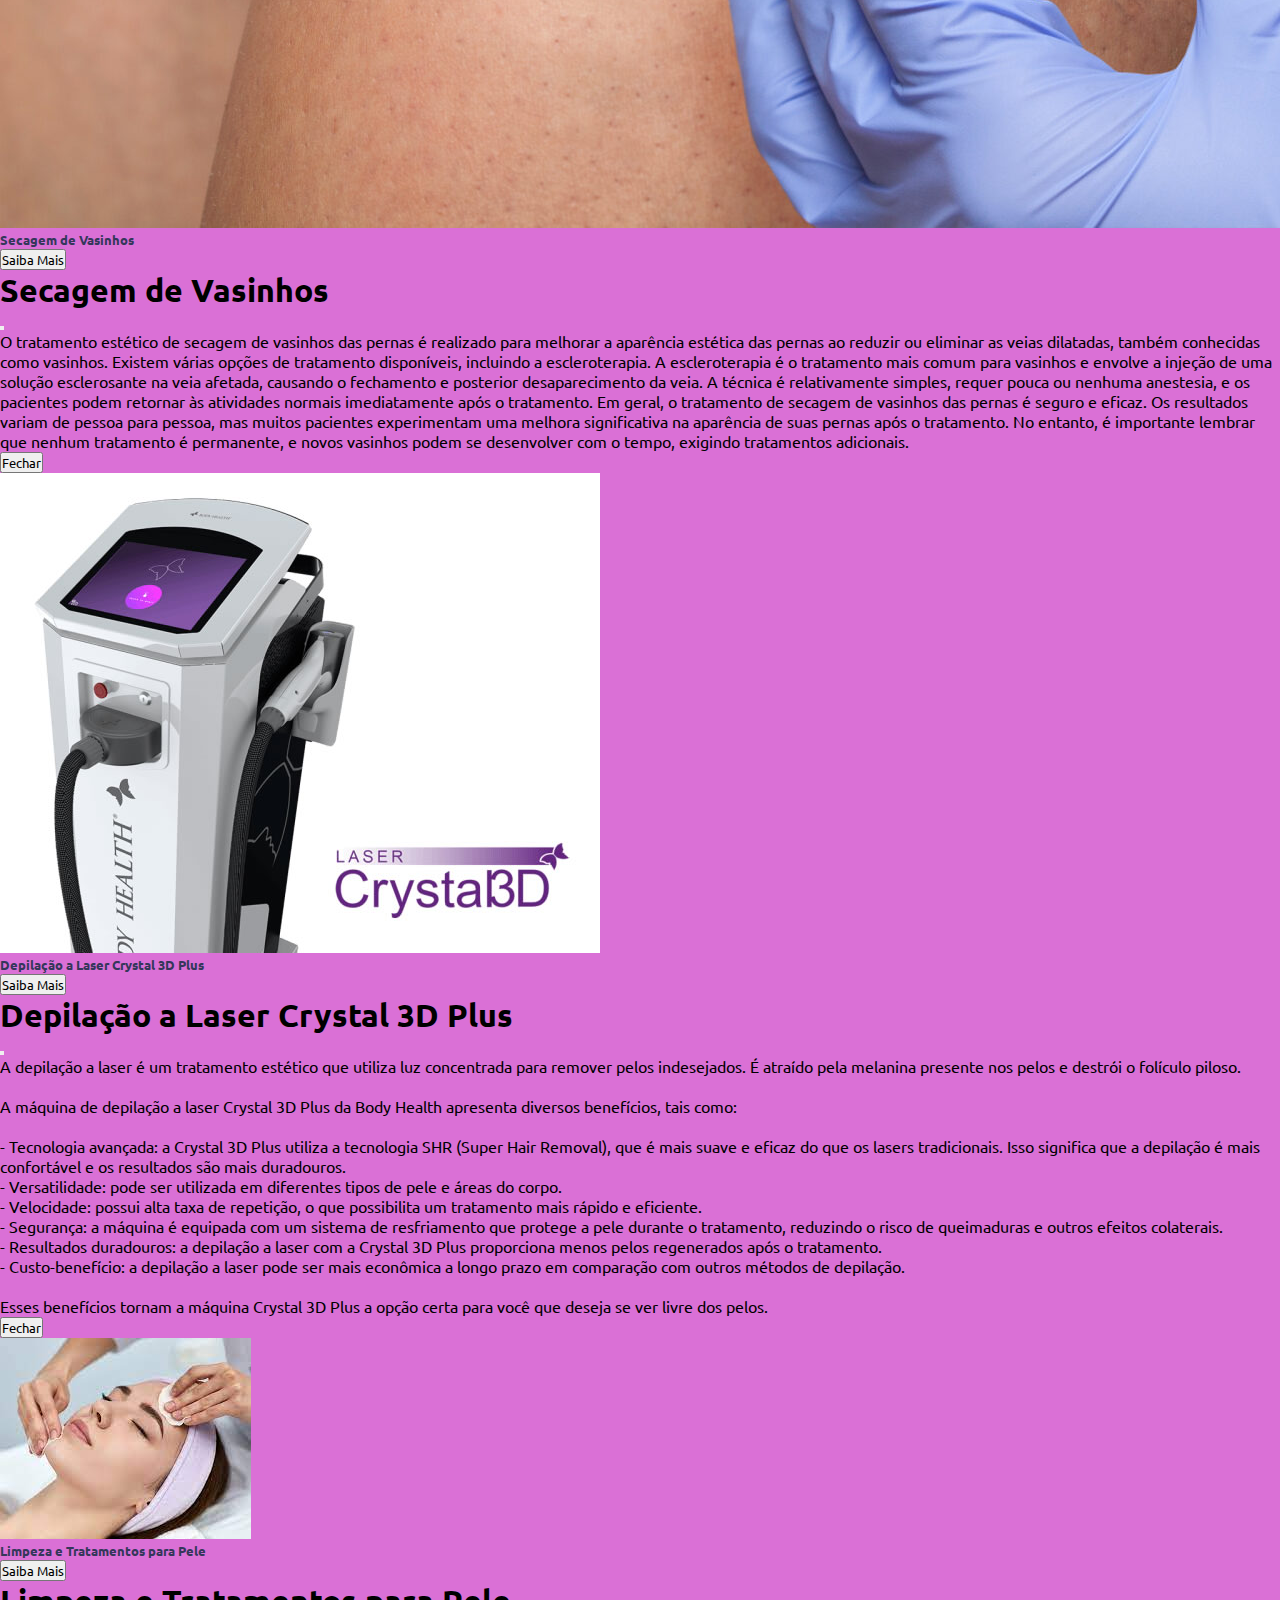
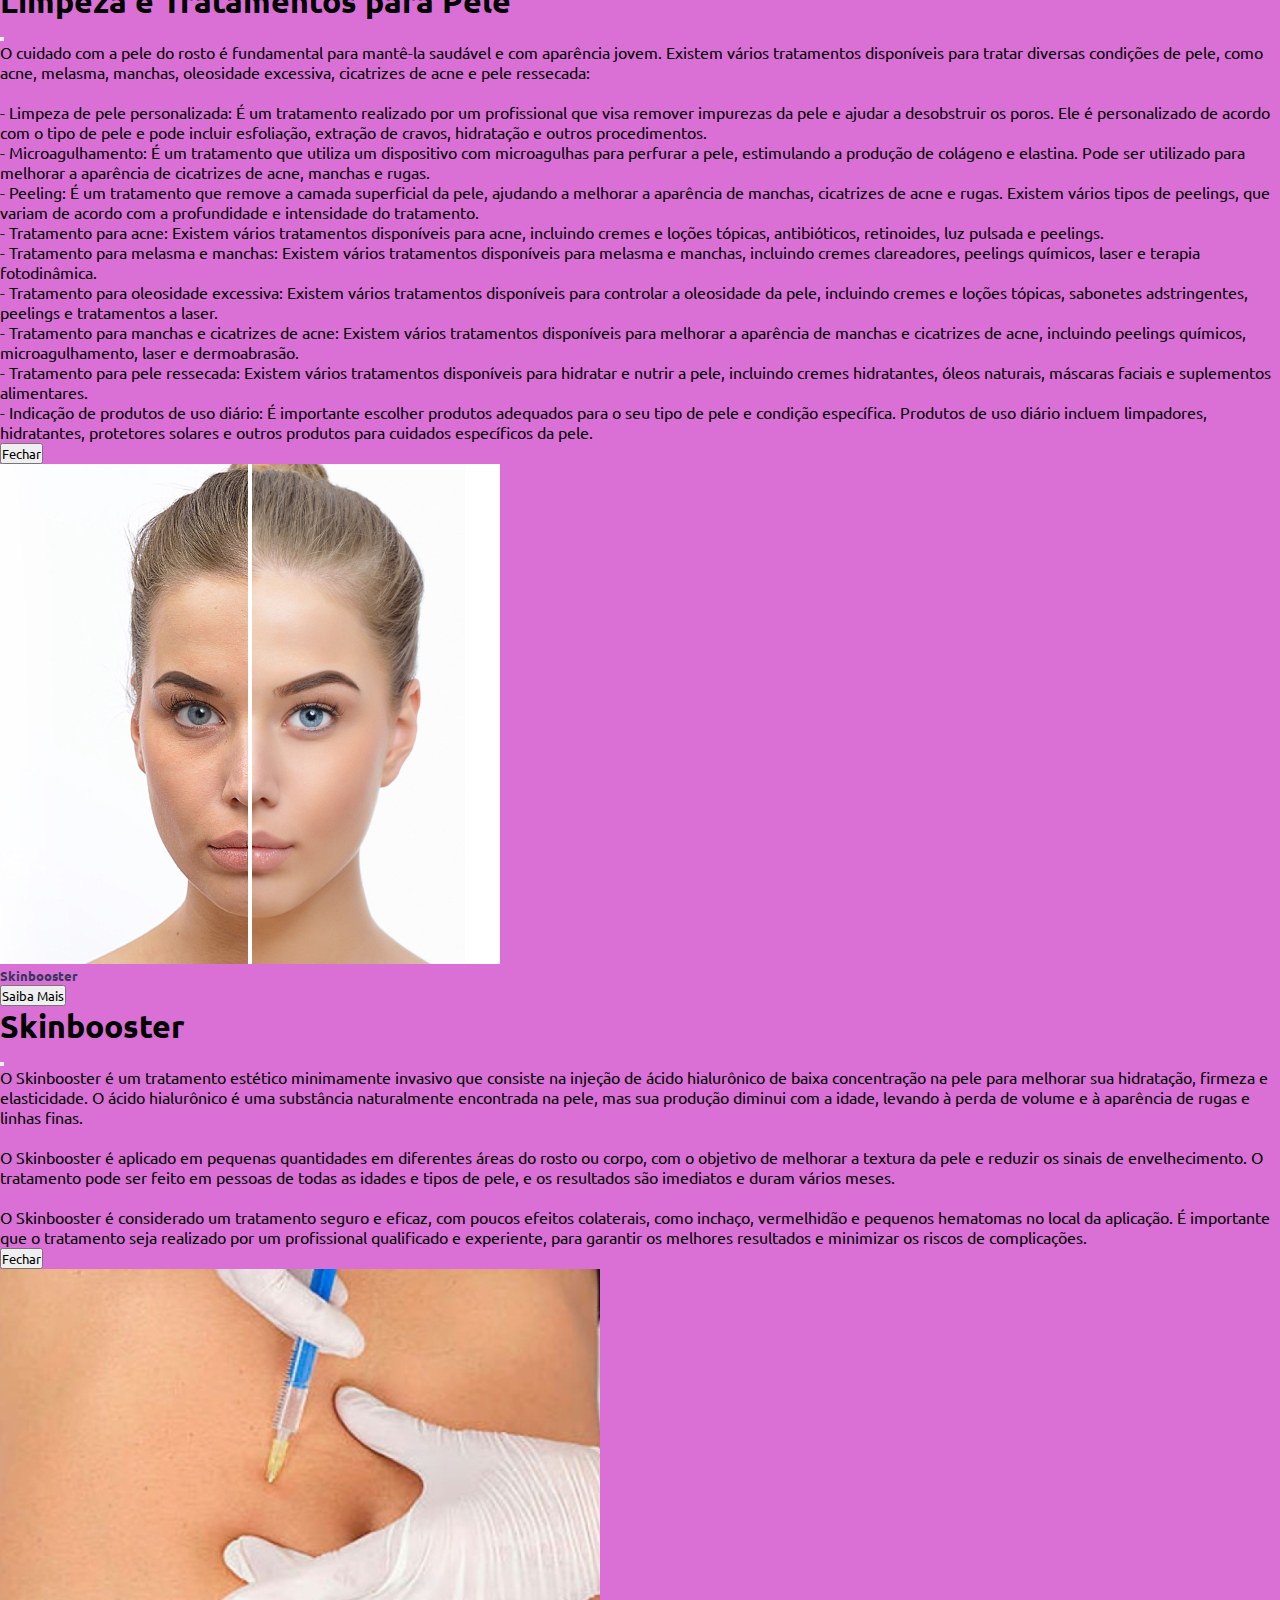
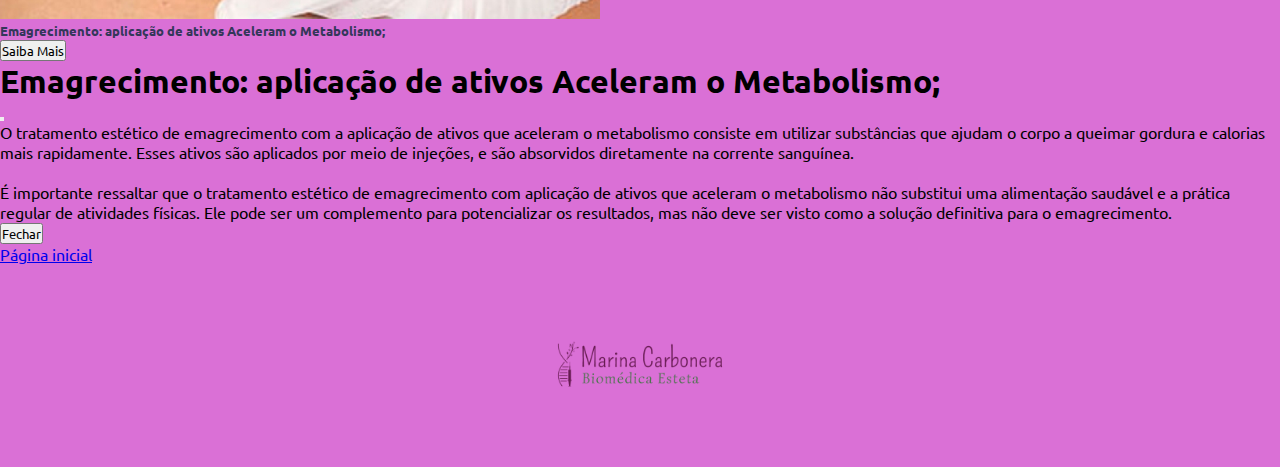
==== commit 73b88402: "Added content to the procedure page" ====
--- a/procedures.html
+++ b/procedures.html
@@ -313,28 +313,26 @@
 
         <div class="col">
             <div class="card h-100 shadow">
-                <img src="images/proceduresImg/skinbooster.jpg" class="card-img-top" alt="">
-                <div class="card-body">
-                    <h5 class="card-title mb-4 card-title-color">Skinbooster</h5>
-                    <!-- Button trigger modal -->
-                    <button type="button" class="btn btn-primary" data-bs-toggle="modal" data-bs-target="#skinbooster">
-                        Saiba Mais
-                    </button>
-  
-                    <!-- Modal -->
-                    <div class="modal fade" id="skinbooster" tabindex="-1" aria-labelledby="exampleModalLabel" aria-hidden="true">
-                        <div class="modal-dialog">
-                            <div class="modal-content">
-                                <div class="modal-header">
-                                    <h1 class="modal-title fs-5" id="exampleModalLabel">Skinbooster</h1>
-                                    <button type="button" class="btn-close" data-bs-dismiss="modal" aria-label="Close"></button>
-                                </div>
-                                <div class="modal-body">
-                                    O Skinbooster é um tratamento estético minimamente invasivo que consiste na injeção de ácido hialurônico de baixa concentração na pele para melhorar sua hidratação, firmeza e elasticidade. O ácido hialurônico é uma substância naturalmente encontrada na pele, mas sua produção diminui com a idade, levando à perda de volume e à aparência de rugas e linhas finas.
-                                    <br><br>
-                                    O Skinbooster é aplicado em pequenas quantidades em diferentes áreas do rosto ou corpo, com o objetivo de melhorar a textura da pele e reduzir os sinais de envelhecimento. O tratamento pode ser feito em pessoas de todas as idades e tipos de pele, e os resultados são imediatos e duram vários meses.
-                                    <br><br>
-                                    O Skinbooster é considerado um tratamento seguro e eficaz, com poucos efeitos colaterais, como inchaço, vermelhidão e pequenos hematomas no local da aplicação. É importante que o tratamento seja realizado por um profissional qualificado e experiente, para garantir os melhores resultados e minimizar os riscos de complicações.
+                <img src="images/proceduresImg/emagrecimento.png" class="card-img-top" alt="">
+                <div class="card-body">
+                    <h5 class="card-title mb-4 card-title-color">Emagrecimento: aplicação de ativos Aceleram o Metabolismo;</h5>
+                    <!-- Button trigger modal -->
+                    <button type="button" class="btn btn-primary" data-bs-toggle="modal" data-bs-target="#emagrecimento">
+                        Saiba Mais
+                    </button>
+  
+                    <!-- Modal -->
+                    <div class="modal fade" id="emagrecimento" tabindex="-1" aria-labelledby="exampleModalLabel" aria-hidden="true">
+                        <div class="modal-dialog">
+                            <div class="modal-content">
+                                <div class="modal-header">
+                                    <h1 class="modal-title fs-5" id="exampleModalLabel">Emagrecimento: aplicação de ativos Aceleram o Metabolismo;</h1>
+                                    <button type="button" class="btn-close" data-bs-dismiss="modal" aria-label="Close"></button>
+                                </div>
+                                <div class="modal-body">
+                                    O tratamento estético de emagrecimento com a aplicação de ativos que aceleram o metabolismo consiste em utilizar substâncias que ajudam o corpo a queimar gordura e calorias mais rapidamente. Esses ativos são aplicados por meio de injeções, e são absorvidos diretamente na corrente sanguínea.
+                                    <br><br>
+                                    É importante ressaltar que o tratamento estético de emagrecimento com aplicação de ativos que aceleram o metabolismo não substitui uma alimentação saudável e a prática regular de atividades físicas. Ele pode ser um complemento para potencializar os resultados, mas não deve ser visto como a solução definitiva para o emagrecimento.
                                 </div>
                                 <div class="modal-footer">
                                     <button type="button" class="btn btn-secondary bg-info" data-bs-dismiss="modal">Fechar</button>
